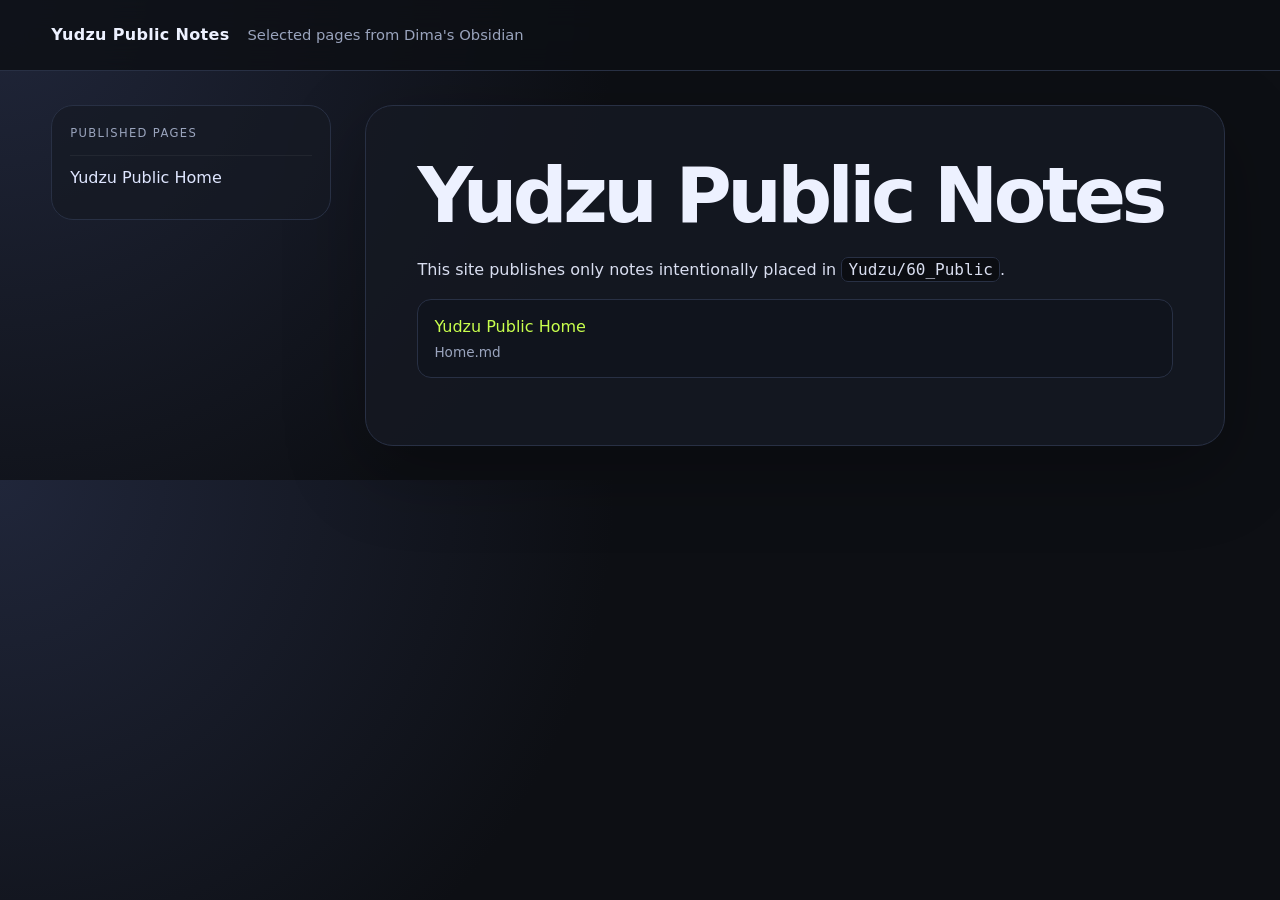
==== index.html @ 1f79d2cd "Update Yudzu public site" ====
<!doctype html>
<html lang="en">
<head>
  <meta charset="utf-8">
  <meta name="viewport" content="width=device-width, initial-scale=1">
  <title>Yudzu Public Notes</title>
  <meta name="description" content="Yudzu Public Notes">
  <link rel="stylesheet" href="assets/style.css">
</head>
<body>
  <header class="topbar">
    <a class="brand" href="index.html">Yudzu Public Notes</a>
    <span class="tagline">Selected pages from Dima's Obsidian</span>
  </header>
  <main class="shell">
    <aside class="nav">
      <div class="nav-title">Published pages</div>
      <a href="home.html">Yudzu Public Home</a>
    </aside>
    <article class="content">
      
<h1>Yudzu Public Notes</h1>
<p>This site publishes only notes intentionally placed in <code>Yudzu/60_Public</code>.</p>
<ul class="index-list"><li><a href="home.html">Yudzu Public Home</a><span>Home.md</span></li></ul>

    </article>
  </main>
</body>
</html>
---- assets/style.css ----
:root { color-scheme: dark; --bg:#0d0f14; --panel:#151923; --text:#edf1ff; --muted:#9aa4bd; --line:#283044; --accent:#c8ff4d; --accent2:#9b7cff; }
* { box-sizing: border-box; }
body { margin:0; background: radial-gradient(circle at top left, #20263a 0, #0d0f14 45%); color:var(--text); font: 16px/1.65 Inter, ui-sans-serif, system-ui, -apple-system, Segoe UI, sans-serif; }
a { color: var(--accent); text-decoration: none; }
a:hover { text-decoration: underline; }
.topbar { display:flex; gap:18px; align-items:baseline; padding:22px clamp(18px,4vw,56px); border-bottom:1px solid var(--line); background:rgba(13,15,20,.82); backdrop-filter: blur(14px); position:sticky; top:0; z-index:10; }
.brand { font-weight:800; letter-spacing:.02em; color:var(--text); }
.tagline { color:var(--muted); font-size:.92rem; }
.shell { display:grid; grid-template-columns: 280px minmax(0, 860px); gap:34px; padding:34px clamp(18px,4vw,56px); }
.nav { background:rgba(21,25,35,.72); border:1px solid var(--line); border-radius:22px; padding:18px; height:max-content; position:sticky; top:92px; }
.nav-title { color:var(--muted); text-transform:uppercase; letter-spacing:.12em; font-size:.72rem; margin-bottom:12px; }
.nav a { display:block; padding:9px 0; border-top:1px solid rgba(255,255,255,.05); color:#dfe6ff; }
.content { background:rgba(21,25,35,.82); border:1px solid var(--line); border-radius:28px; padding: clamp(24px,4vw,54px); box-shadow: 0 24px 80px rgba(0,0,0,.28); }
h1 { font-size: clamp(2.1rem, 6vw, 4.8rem); line-height:.98; letter-spacing:-.06em; margin:0 0 24px; }
h2 { margin-top:2.2em; font-size:1.55rem; color:#ffffff; }
h3 { margin-top:1.8em; color:#dce3ff; }
p, li { color:#d9def0; }
code { background:#0b0d12; border:1px solid var(--line); border-radius:7px; padding:.13em .38em; }
pre { overflow:auto; padding:18px; border-radius:16px; background:#090b10; border:1px solid var(--line); }
.source-path { color:var(--muted); font-size:.86rem; margin-top:0; }
.missing-link { color:#ffb86b; border-bottom:1px dotted #ffb86b; }
.index-list { list-style:none; padding:0; display:grid; gap:12px; }
.index-list li { padding:14px 16px; background:#10141d; border:1px solid var(--line); border-radius:14px; }
.index-list span { display:block; color:var(--muted); font-size:.85rem; }
@media (max-width: 860px) { .shell { grid-template-columns: 1fr; } .nav { position: static; } .topbar { display:block; } }
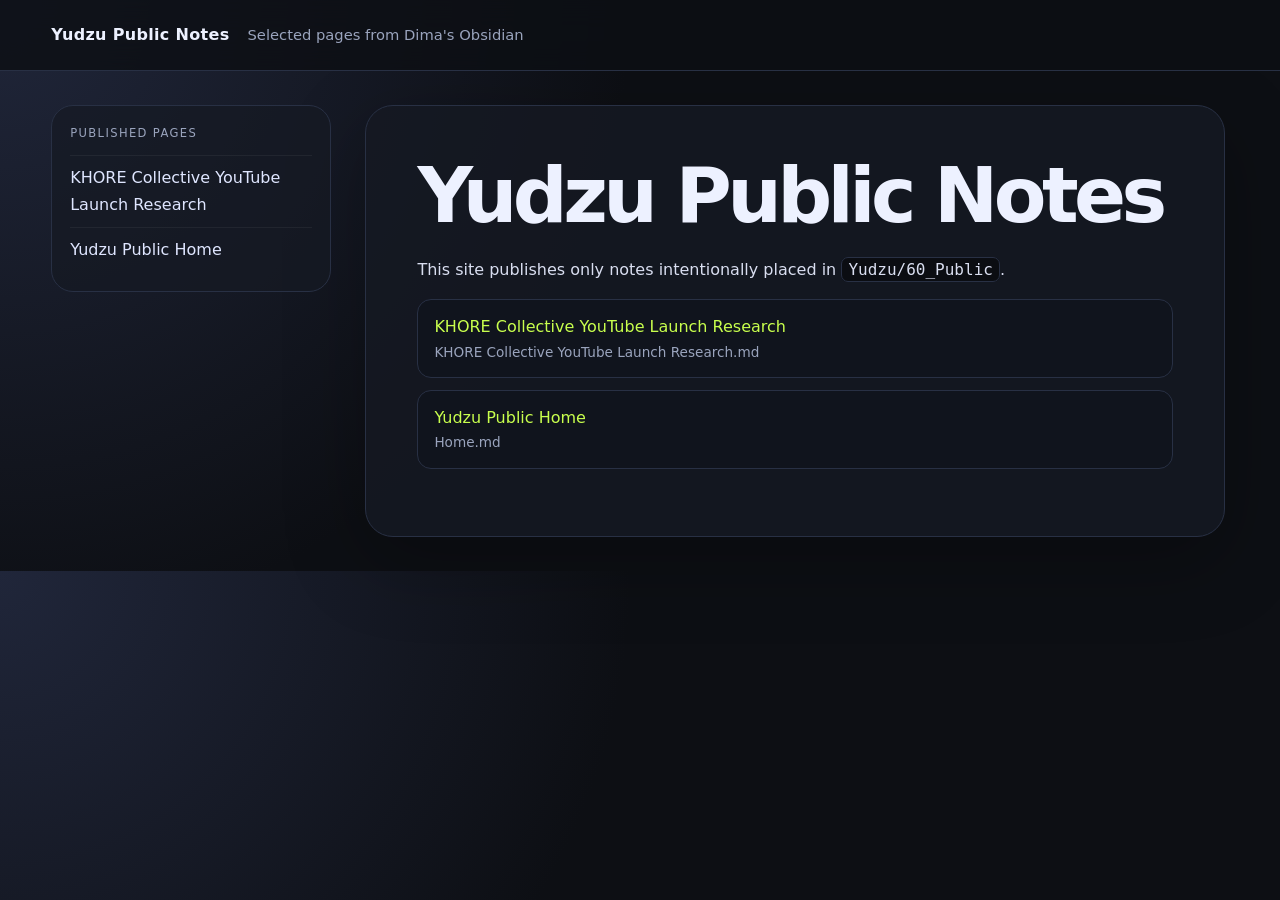
==== commit a12eaf73: "Update Yudzu public site" ====
--- a/index.html
+++ b/index.html
@@ -15,13 +15,15 @@
   <main class="shell">
     <aside class="nav">
       <div class="nav-title">Published pages</div>
-      <a href="home.html">Yudzu Public Home</a>
+      <a href="khore-collective-youtube-launch-research.html">KHORE Collective YouTube Launch Research</a>
+<a href="home.html">Yudzu Public Home</a>
     </aside>
     <article class="content">
       
 <h1>Yudzu Public Notes</h1>
 <p>This site publishes only notes intentionally placed in <code>Yudzu/60_Public</code>.</p>
-<ul class="index-list"><li><a href="home.html">Yudzu Public Home</a><span>Home.md</span></li></ul>
+<ul class="index-list"><li><a href="khore-collective-youtube-launch-research.html">KHORE Collective YouTube Launch Research</a><span>KHORE Collective YouTube Launch Research.md</span></li>
+<li><a href="home.html">Yudzu Public Home</a><span>Home.md</span></li></ul>
 
     </article>
   </main>
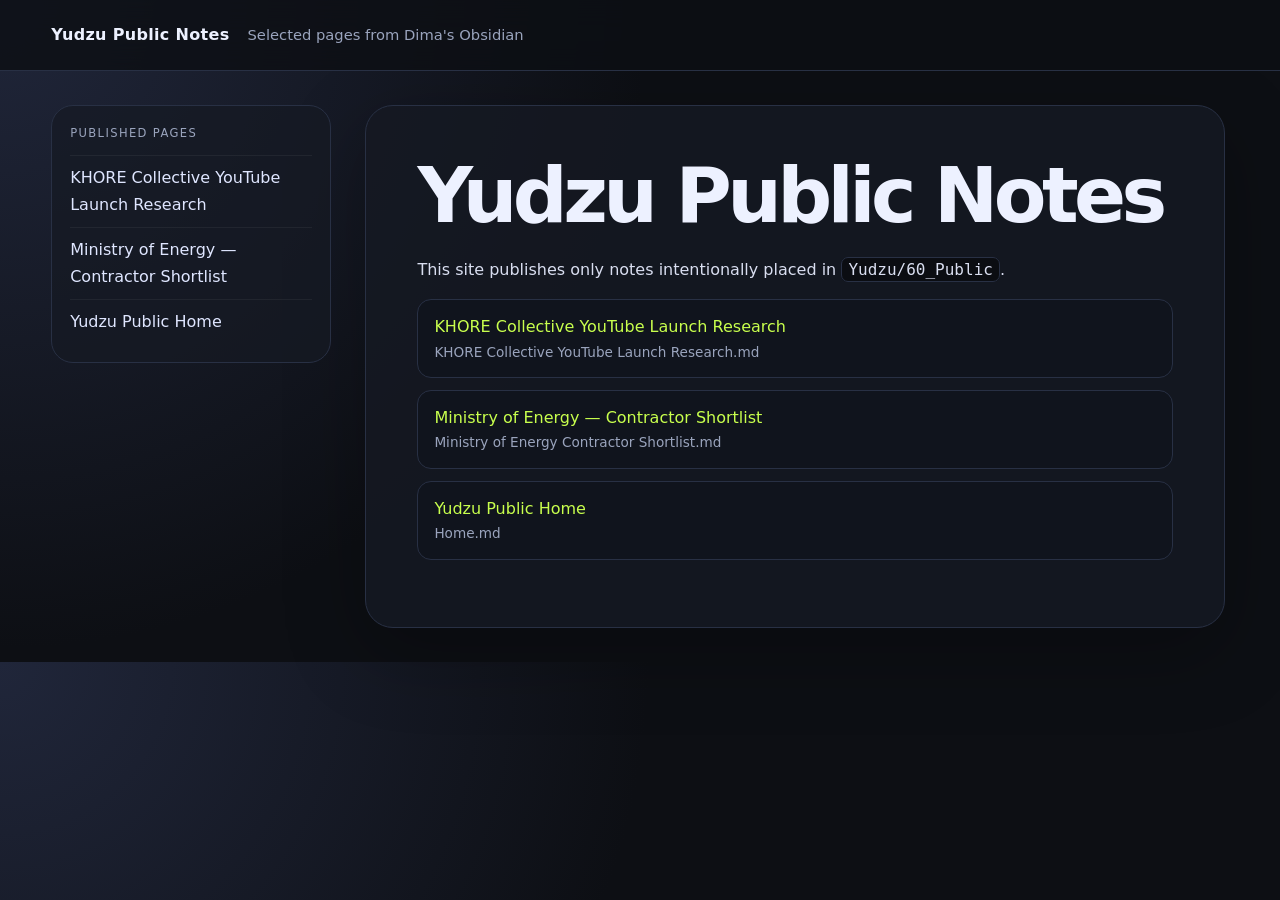
==== commit a227665a: "Update Yudzu public site" ====
--- a/index.html
+++ b/index.html
@@ -16,6 +16,7 @@
     <aside class="nav">
       <div class="nav-title">Published pages</div>
       <a href="khore-collective-youtube-launch-research.html">KHORE Collective YouTube Launch Research</a>
+<a href="ministry-of-energy-contractor-shortlist.html">Ministry of Energy — Contractor Shortlist</a>
 <a href="home.html">Yudzu Public Home</a>
     </aside>
     <article class="content">
@@ -23,6 +24,7 @@
 <h1>Yudzu Public Notes</h1>
 <p>This site publishes only notes intentionally placed in <code>Yudzu/60_Public</code>.</p>
 <ul class="index-list"><li><a href="khore-collective-youtube-launch-research.html">KHORE Collective YouTube Launch Research</a><span>KHORE Collective YouTube Launch Research.md</span></li>
+<li><a href="ministry-of-energy-contractor-shortlist.html">Ministry of Energy — Contractor Shortlist</a><span>Ministry of Energy Contractor Shortlist.md</span></li>
 <li><a href="home.html">Yudzu Public Home</a><span>Home.md</span></li></ul>
 
     </article>
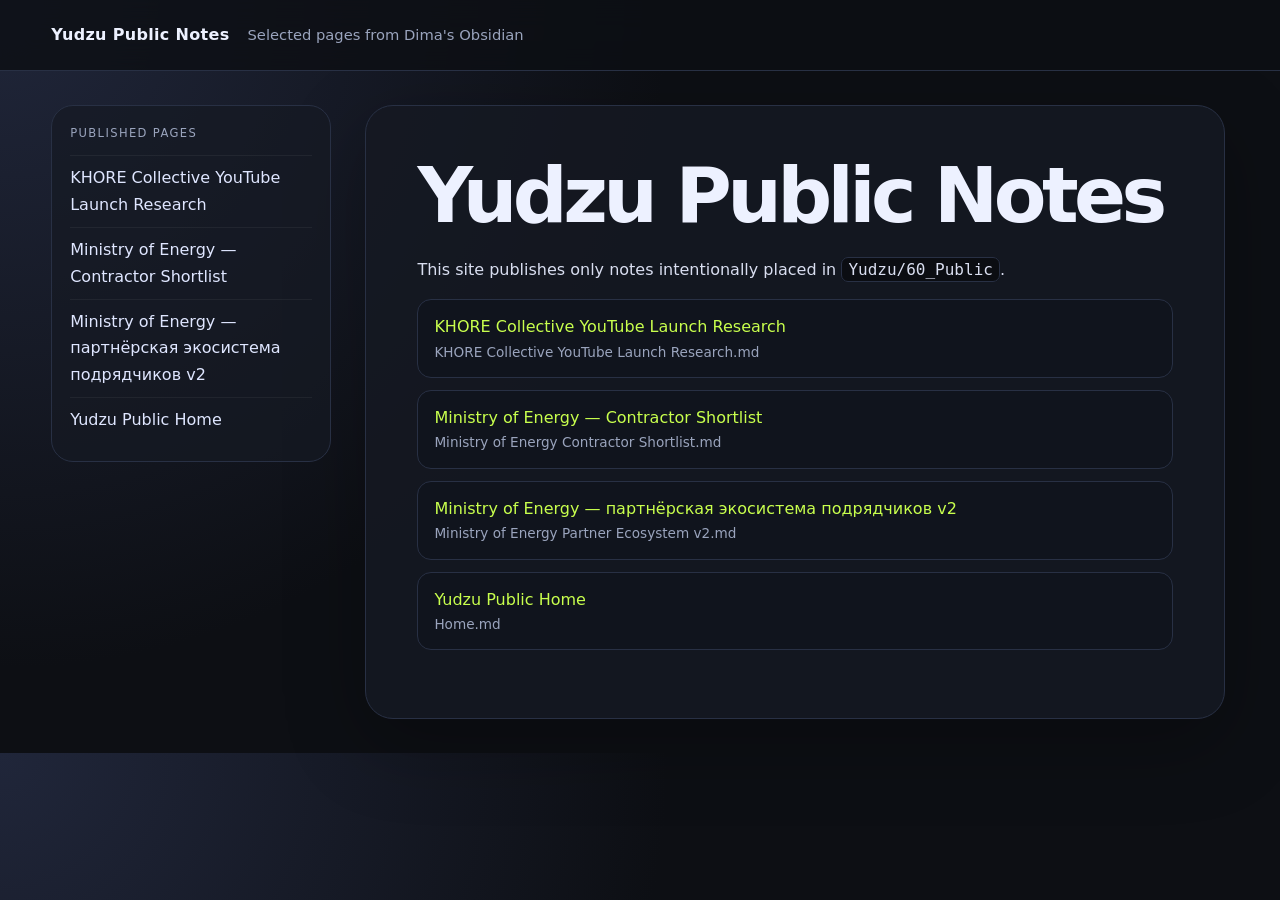
==== commit 4d9beb8f: "Update Yudzu public site" ====
--- a/index.html
+++ b/index.html
@@ -17,6 +17,7 @@
       <div class="nav-title">Published pages</div>
       <a href="khore-collective-youtube-launch-research.html">KHORE Collective YouTube Launch Research</a>
 <a href="ministry-of-energy-contractor-shortlist.html">Ministry of Energy — Contractor Shortlist</a>
+<a href="ministry-of-energy-partner-ecosystem-v2.html">Ministry of Energy — партнёрская экосистема подрядчиков v2</a>
 <a href="home.html">Yudzu Public Home</a>
     </aside>
     <article class="content">
@@ -25,6 +26,7 @@
 <p>This site publishes only notes intentionally placed in <code>Yudzu/60_Public</code>.</p>
 <ul class="index-list"><li><a href="khore-collective-youtube-launch-research.html">KHORE Collective YouTube Launch Research</a><span>KHORE Collective YouTube Launch Research.md</span></li>
 <li><a href="ministry-of-energy-contractor-shortlist.html">Ministry of Energy — Contractor Shortlist</a><span>Ministry of Energy Contractor Shortlist.md</span></li>
+<li><a href="ministry-of-energy-partner-ecosystem-v2.html">Ministry of Energy — партнёрская экосистема подрядчиков v2</a><span>Ministry of Energy Partner Ecosystem v2.md</span></li>
 <li><a href="home.html">Yudzu Public Home</a><span>Home.md</span></li></ul>
 
     </article>
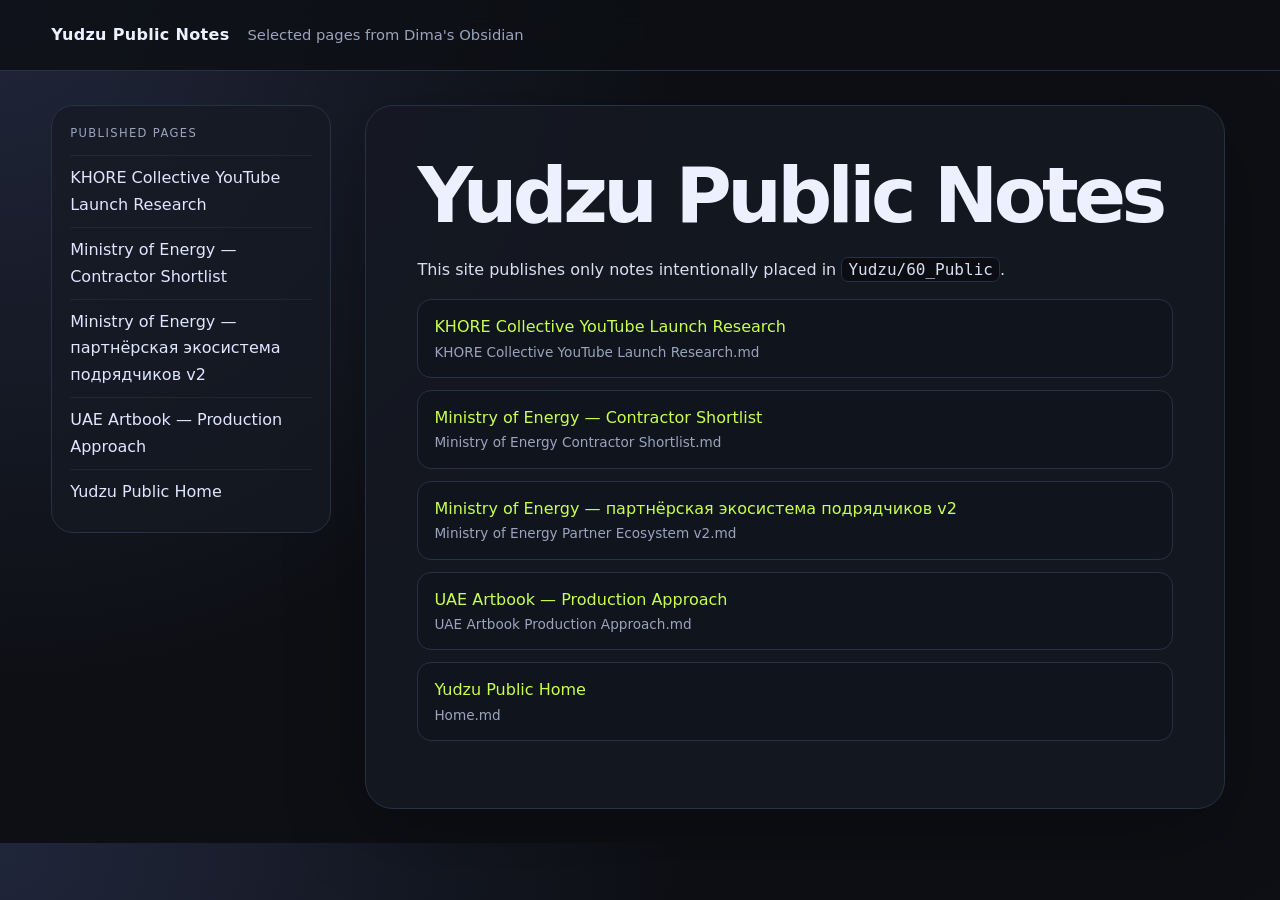
==== commit b84a7cdf: "Update Yudzu public site" ====
--- a/index.html
+++ b/index.html
@@ -18,6 +18,7 @@
       <a href="khore-collective-youtube-launch-research.html">KHORE Collective YouTube Launch Research</a>
 <a href="ministry-of-energy-contractor-shortlist.html">Ministry of Energy — Contractor Shortlist</a>
 <a href="ministry-of-energy-partner-ecosystem-v2.html">Ministry of Energy — партнёрская экосистема подрядчиков v2</a>
+<a href="uae-artbook-production-approach.html">UAE Artbook — Production Approach</a>
 <a href="home.html">Yudzu Public Home</a>
     </aside>
     <article class="content">
@@ -27,6 +28,7 @@
 <ul class="index-list"><li><a href="khore-collective-youtube-launch-research.html">KHORE Collective YouTube Launch Research</a><span>KHORE Collective YouTube Launch Research.md</span></li>
 <li><a href="ministry-of-energy-contractor-shortlist.html">Ministry of Energy — Contractor Shortlist</a><span>Ministry of Energy Contractor Shortlist.md</span></li>
 <li><a href="ministry-of-energy-partner-ecosystem-v2.html">Ministry of Energy — партнёрская экосистема подрядчиков v2</a><span>Ministry of Energy Partner Ecosystem v2.md</span></li>
+<li><a href="uae-artbook-production-approach.html">UAE Artbook — Production Approach</a><span>UAE Artbook Production Approach.md</span></li>
 <li><a href="home.html">Yudzu Public Home</a><span>Home.md</span></li></ul>
 
     </article>
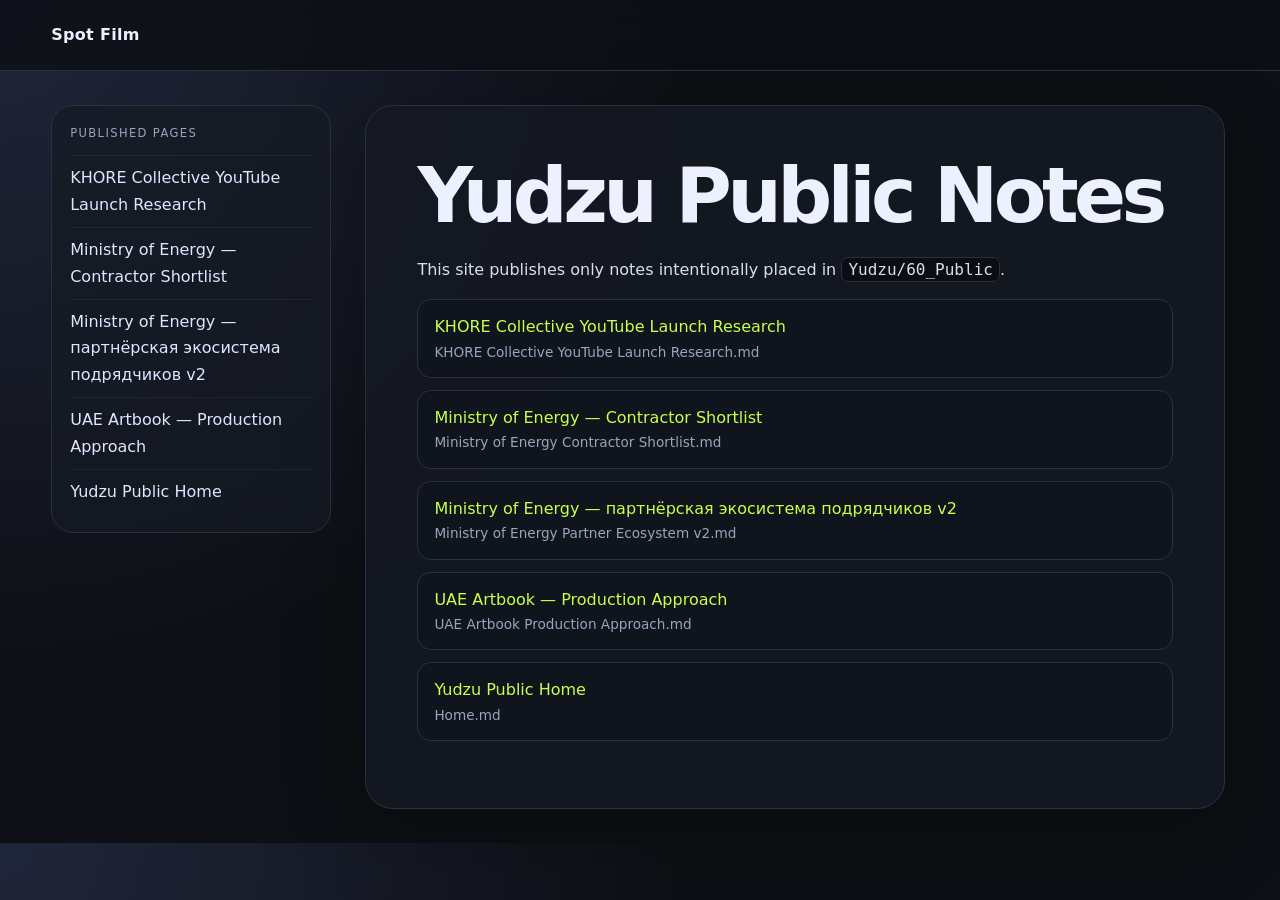
==== commit 1c27757e: "Update Yudzu public site" ====
--- a/index.html
+++ b/index.html
@@ -9,10 +9,10 @@
 </head>
 <body>
   <header class="topbar">
-    <a class="brand" href="index.html">Yudzu Public Notes</a>
-    <span class="tagline">Selected pages from Dima's Obsidian</span>
+    <span class="brand">Spot Film</span>
   </header>
-  <main class="shell">
+  <main class="shell with-nav">
+
     <aside class="nav">
       <div class="nav-title">Published pages</div>
       <a href="khore-collective-youtube-launch-research.html">KHORE Collective YouTube Launch Research</a>
--- a/assets/style.css
+++ b/assets/style.css
@@ -7,7 +7,9 @@
 .topbar { display:flex; gap:18px; align-items:baseline; padding:22px clamp(18px,4vw,56px); border-bottom:1px solid var(--line); background:rgba(13,15,20,.82); backdrop-filter: blur(14px); position:sticky; top:0; z-index:10; }
 .brand { font-weight:800; letter-spacing:.02em; color:var(--text); }
 .tagline { color:var(--muted); font-size:.92rem; }
-.shell { display:grid; grid-template-columns: 280px minmax(0, 860px); gap:34px; padding:34px clamp(18px,4vw,56px); }
+.shell { display:grid; gap:34px; padding:34px clamp(18px,4vw,56px); }
+.shell.with-nav { grid-template-columns: 280px minmax(0, 860px); }
+.shell.single-page { grid-template-columns: minmax(0, 920px); justify-content:center; }
 .nav { background:rgba(21,25,35,.72); border:1px solid var(--line); border-radius:22px; padding:18px; height:max-content; position:sticky; top:92px; }
 .nav-title { color:var(--muted); text-transform:uppercase; letter-spacing:.12em; font-size:.72rem; margin-bottom:12px; }
 .nav a { display:block; padding:9px 0; border-top:1px solid rgba(255,255,255,.05); color:#dfe6ff; }
